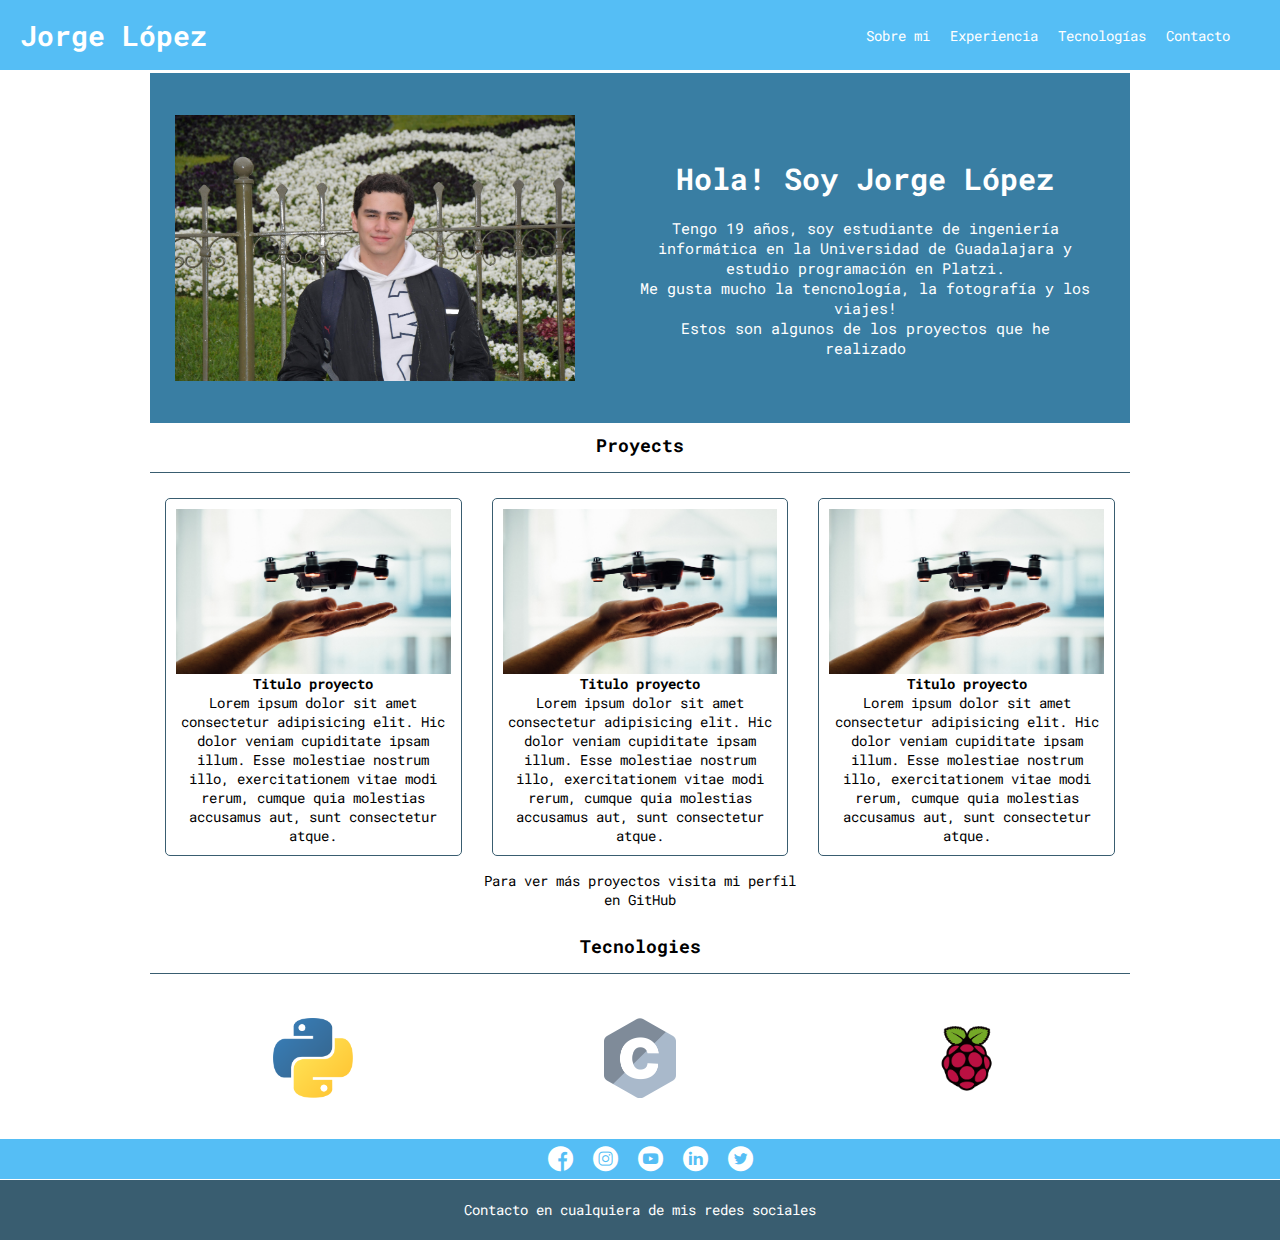
==== about.html @ fe28e66c "Texts for about page" ====
<!DOCTYPE html>
<html lang="es">
<head>
    <meta charset="UTF-8">
    <meta name="viewport" content="width=device-width, initial-scale=1.0">
    <link rel="stylesheet" href="./styles.css">
    <link rel="stylesheet" href="./Social Media/font/flaticon.css">
    <title>Jorge López</title>
</head>
<body>
    <header class="header">
        <h1>Jorge López</h1>
        <nav class="menu">
            <ol>
                <li>
                    <a class="link" href="/about.html">Sobre mi</a>
                </li>
                <li>
                    <a class="link" href="/about.html#experience">Experiencia</a>
                </li>
                <li>
                    <a class="link" href="/about.html#tech">Tecnologías</a>
                </li>
                <li>
                    <a class="link" href="/about.html#work">Contacto</a>
                </li>
            </ol>
        </nav>
    </header>
    <main>
        <section class="main-about-container">
            <div class="grid-container about-container">
                <div>
                    <img src="/assets/IMG_5926.JPG" alt="">
                </div>
                <div>
                    <h2>Hola! Soy Jorge López</h2>
                    <p>Tengo 19 años, soy estudiante de ingeniería informática en la Universidad de Guadalajara y estudio programación en Platzi. <br> Me gusta mucho la tencnología, la fotografía y los viajes!<br>
                    Estos son algunos de los proyectos que he realizado</p>
                </div>
            </div>
        </section>
        <section class="about-proyects-container">
            <div class="grid-container">    
                <h3>Proyects</h3>
                <div class="proyects-container">
                    <article class="proyects">
                        <img src="/Imagenes/dose-media-DiTiYQx0mh4-unsplash.jpg" alt="">
                        <h4>Titulo proyecto</h4>
                        <p>Lorem ipsum dolor sit amet consectetur adipisicing elit. Hic dolor veniam cupiditate ipsam illum. Esse molestiae nostrum illo, exercitationem vitae modi rerum, cumque quia molestias accusamus aut, sunt consectetur atque.</p>
                    </article>
                    <article class="proyects">
                        <img src="/Imagenes/dose-media-DiTiYQx0mh4-unsplash.jpg" alt="">
                        <h4>Titulo proyecto</h4>
                        <p>Lorem ipsum dolor sit amet consectetur adipisicing elit. Hic dolor veniam cupiditate ipsam illum. Esse molestiae nostrum illo, exercitationem vitae modi rerum, cumque quia molestias accusamus aut, sunt consectetur atque.</p>
                    </article>
                    <article class="proyects">
                        <img src="/Imagenes/dose-media-DiTiYQx0mh4-unsplash.jpg" alt="">
                        <h4>Titulo proyecto</h4>
                        <p>Lorem ipsum dolor sit amet consectetur adipisicing elit. Hic dolor veniam cupiditate ipsam illum. Esse molestiae nostrum illo, exercitationem vitae modi rerum, cumque quia molestias accusamus aut, sunt consectetur atque.</p>
                    </article>
                    <p>Para ver más proyectos visita mi perfil en GitHub</p>
                </div>
            </div>
        </section>
        <section class="about-techs-cotainer">
            <div class="grid-container">
                <h3>Tecnologies</h3>
                <p>asdfasdfasfdasfasdfasfdasdfasfd</p>
                <div class="techs-container">
                    <article class="techs">
                        <img src="/assets/logo-python.png" alt="">
                    </article>
                    <article class="techs">
                        <img src="/assets/logo-c.png" alt="">
                    </article>
                    <article class="techs">
                        <img src="/assets/logo-raspberry-pi.png" alt="">
                    </article>
                </div>
            </div>
        </secction>
    </main>
    <footer class="footer-container">
        <section class="footer-top">
            <a href=""><span class="flaticon-001-facebook"></span></a>
            <a href=""><span class="flaticon-011-instagram"></span></a>
            <a href=""><span class="flaticon-008-youtube"></span></a>
            <a href=""><span class="flaticon-010-linkedin"></span></a>
            <a href=""><span class="flaticon-013-twitter-1"></span></a>
        </section>
        <section class="footer-bottom">
            <p>Contacto en cualquiera de mis redes sociales</p>
        </section>
    </footer>
</body>
</html>
---- styles.css ----
@import url('https://fonts.googleapis.com/css2?family=Roboto+Mono:ital,wght@0,400;0,700;1,400&display=swap');
/* Variables*/
:root{
    --azul-cielo: #55bef5;
    --gris: #8a9ca6;
    --azul-oscuro: #1e4357;
    --azul-gris: #395d70;
    --azul-gris-c:#397ea3;
}

*{
    margin: 0;
}
a{
    text-decoration: none;
    display: inline;
    color: black;
}
.grid-container{
    max-width: 980px;
    margin: auto;
}
/* generales */
body{
    font-size: 14px;
    font-family: 'Roboto Mono', monospace;
    color: white;
}
/* Headers */
.header{
    background-color: var(--azul-cielo);
    color: white;
    display: flex;
    align-items: center;
    justify-content: space-between;
    height: 70px;
    width: 100%;
    border-bottom: 3px solid white;
}
header h1{
    padding: 20px;
}
.menu{
    height: inherit;
    display: flex;
    color: white;
    align-items: center;
    padding-right: 40px;
}

ol,ul{
    margin: 0;
    padding: 0;
    list-style: none;
    display: flex;
}

.link{
    color: white;
    text-decoration: none;
    height: inherit;
    display: flex;
    align-items: center;
    padding: 0 10px;
}
/* footers */
.footer-container{
    height: 100px;
}
.footer-top{
    background-color: var(--azul-cielo);
    width: 100%;
    height: 40px;
    display: flex;
    justify-items: center;
    align-items: center;
    justify-content: center;
    margin-right: 50px;
    border-top: 1px solid white;
}
.footer-top span{
    color: white;
}
.footer-top :hover{
    color: var(--azul-gris);
}
.footer-bottom{
    height: 60px;
    background-color: var(--azul-gris);
    display: flex;
    justify-content: center;
    text-align: center;
    align-items: center;
    border-top: 1px solid white;
}


/* index */
.main-header-container{
    height: 600px;
    display: flex;
    background-image: url(/Imagenes/lorenzo-herrera-p0j-mE6mGo4-unsplash.jpg);
    background-size: 100%;
    text-align: center;
    justify-content: center;
}
.main-header-container h1{
    font-size: 40px;
    display: flex;
    text-align: center;
    align-items: center;
}
.main-header-container h1 strong{
    color: var(--azul-oscuro);
}

/* about */
.main-about-container{
    width: 100%;
}
.main-about-container .about-container{
    display: flex;
}
.about-container{
    background-color: var(--azul-gris-c);
    height: 350px;
    align-items: center;
    justify-content: center;
}
.about-container img{
    width: 400px;
    display: flex;
    margin: 0 25px;  
}
.about-container h2{
    margin: 20px 10px;
    text-align: center;
    font-size: 30px;
}
.about-container p{
    padding: 0 40px;
    font-size: 15px;
    text-align: center;
}
/* .about-proyects-container{

} */
.about-proyects-container h3{
    color: black;
    font-size: 18px;
    text-align: center;
    padding-bottom: 15px;
    border-bottom: 1px solid var(--azul-gris);
    margin: 10px 0;
}
.proyects-container{
    display: grid;
    grid-template-columns: 1fr 1fr 1fr;
    color: black;
    text-align: center;
}
.proyects-container p{
    grid-column: 2;
}
.proyects{
    margin: 15px;
    padding: 10px 10px;
    border: 1px solid var(--azul-gris);
    border-radius: 5px;
    text-align: center;
}
.proyects img{
    width: 100%;
    display: flex;
}
.about-techs-cotainer h3{
    color: black;
    font-size: 18px;
    text-align: center;
    padding:15px 0;
    border-bottom: 1px solid var(--azul-gris);
    margin: 10px 0;
}
.techs-container {
    display: grid;
    grid-template-columns: 1fr 1fr 1fr;
    margin-bottom: 25px;
}
.techs-container img{
    height: 80px;
    display: flex;
    padding: 15px;
}
.techs{
    display: flex;
    align-items: center;
    justify-content: center;
}
---- Social Media/font/flaticon.css ----
/*
  	Flaticon icon font: Flaticon
  	Creation date: 20/12/2018 09:27
  	*/

@font-face {
  font-family: "Flaticon";
  src: url("./Flaticon.eot");
  src: url("./Flaticon.eot?#iefix") format("embedded-opentype"),
       url("./Flaticon.woff") format("woff"),
       url("./Flaticon.ttf") format("truetype"),
       url("./Flaticon.svg#Flaticon") format("svg");
  font-weight: normal;
  font-style: normal;
}

@media screen and (-webkit-min-device-pixel-ratio:0) {
  @font-face {
    font-family: "Flaticon";
    src: url("./Flaticon.svg#Flaticon") format("svg");
  }
}

[class^="flaticon-"]:before, [class*=" flaticon-"]:before,
[class^="flaticon-"]:after, [class*=" flaticon-"]:after {   
  font-family: Flaticon;
        font-size: 25px;
font-style: normal;
margin-left: 20px;
}

.flaticon-001-facebook:before { content: "\f100"; }
.flaticon-002-twitter:before { content: "\f101"; }
.flaticon-003-whatsapp:before { content: "\f102"; }
.flaticon-004-groupme:before { content: "\f103"; }
.flaticon-005-kik:before { content: "\f104"; }
.flaticon-006-skype:before { content: "\f105"; }
.flaticon-007-periscope:before { content: "\f106"; }
.flaticon-008-youtube:before { content: "\f107"; }
.flaticon-009-itunes:before { content: "\f108"; }
.flaticon-010-linkedin:before { content: "\f109"; }
.flaticon-011-instagram:before { content: "\f10a"; }
.flaticon-012-messenger:before { content: "\f10b"; }
.flaticon-013-twitter-1:before { content: "\f10c"; }
.flaticon-014-snapchat:before { content: "\f10d"; }
.flaticon-015-reddit:before { content: "\f10e"; }
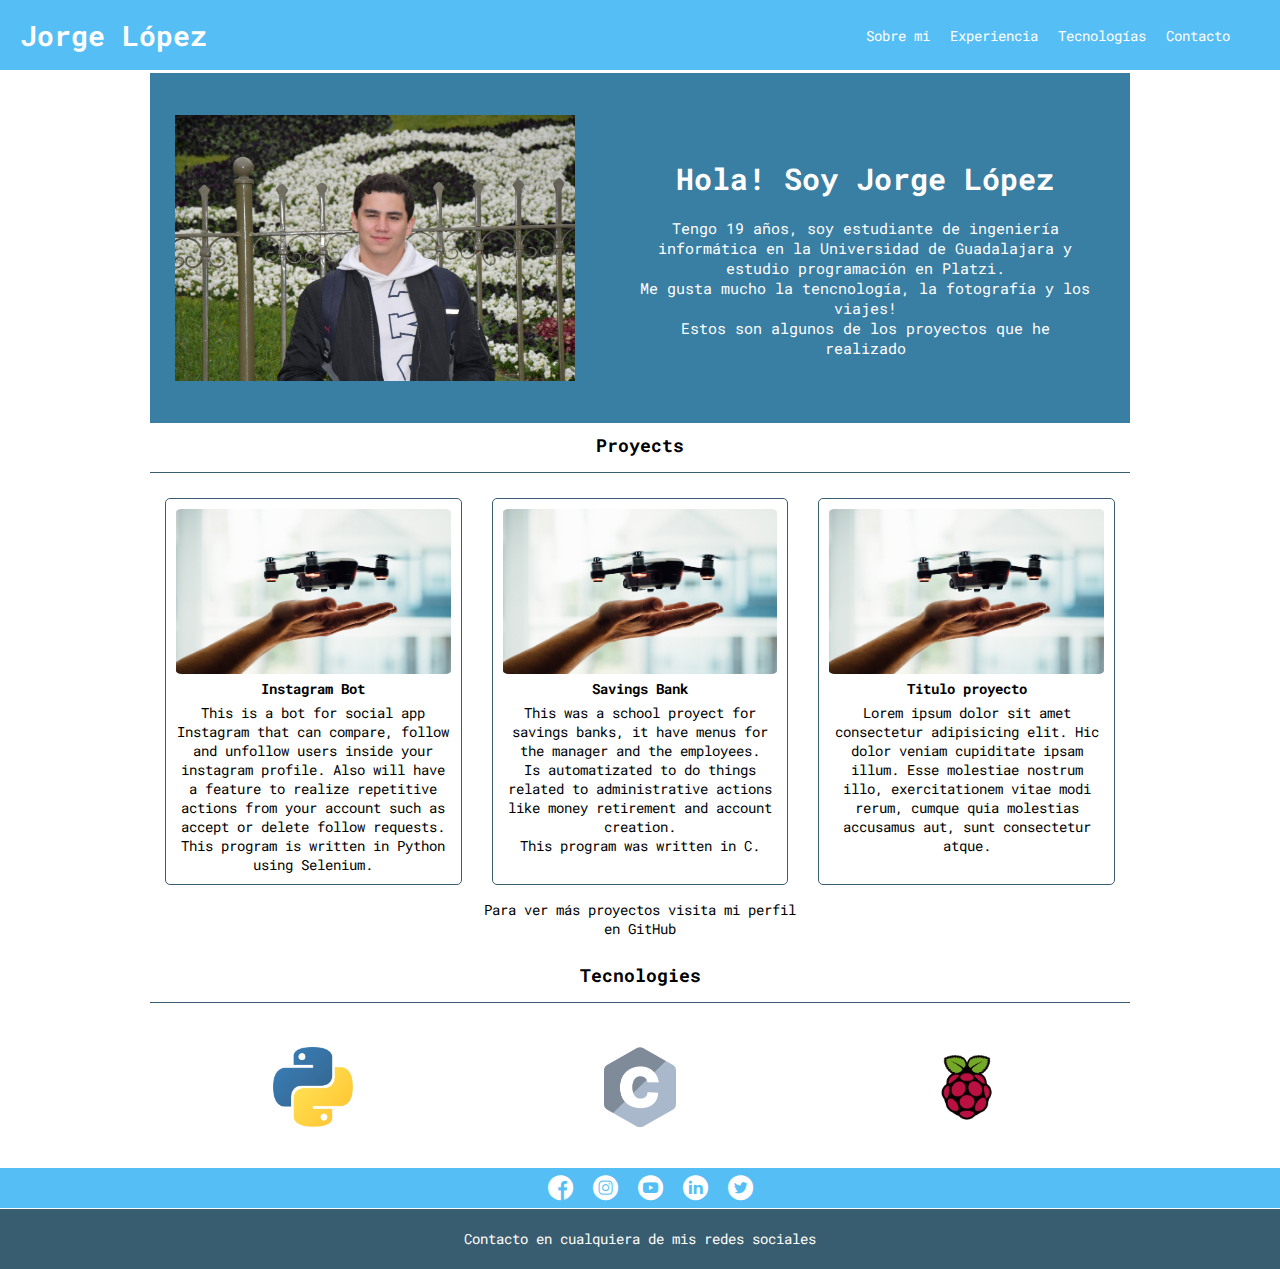
==== commit feacece6: "Proyects 1 & 2 titles and descriptions changed to the actual ones" ====
--- a/about.html
+++ b/about.html
@@ -9,20 +9,22 @@
 </head>
 <body>
     <header class="header">
-        <h1>Jorge López</h1>
+        <a href="/index.html">
+            <h1> Jorge López</h1>
+        </a>
         <nav class="menu">
             <ol>
                 <li>
-                    <a class="link" href="/about.html">Sobre mi</a>
+                    <a class="link" href="./about.html">Sobre mi</a>
                 </li>
                 <li>
-                    <a class="link" href="/about.html#experience">Experiencia</a>
+                    <a class="link" href="/about.html#proyects_id">Experiencia</a>
                 </li>
                 <li>
-                    <a class="link" href="/about.html#tech">Tecnologías</a>
+                    <a class="link" href="./about.html#techs_id">Tecnologías</a>
                 </li>
                 <li>
-                    <a class="link" href="/about.html#work">Contacto</a>
+                    <a class="link" href="./about.html#contact_id">Contacto</a>
                 </li>
             </ol>
         </nav>
@@ -40,19 +42,20 @@
                 </div>
             </div>
         </section>
-        <section class="about-proyects-container">
+        <section class="about-proyects-container" id="proyects_id">
             <div class="grid-container">    
                 <h3>Proyects</h3>
                 <div class="proyects-container">
-                    <article class="proyects">
+                    <article class="proyects" >
                         <img src="/Imagenes/dose-media-DiTiYQx0mh4-unsplash.jpg" alt="">
-                        <h4>Titulo proyecto</h4>
-                        <p>Lorem ipsum dolor sit amet consectetur adipisicing elit. Hic dolor veniam cupiditate ipsam illum. Esse molestiae nostrum illo, exercitationem vitae modi rerum, cumque quia molestias accusamus aut, sunt consectetur atque.</p>
+                        <h4>Instagram Bot</h4>
+                        <p>This is a bot for social app Instagram that can compare, follow and unfollow users inside your instagram profile. Also will have a feature to realize repetitive actions from your account such as accept or delete follow requests. <br> This program is written in Python using Selenium.
+                        </p>
                     </article>
                     <article class="proyects">
                         <img src="/Imagenes/dose-media-DiTiYQx0mh4-unsplash.jpg" alt="">
-                        <h4>Titulo proyecto</h4>
-                        <p>Lorem ipsum dolor sit amet consectetur adipisicing elit. Hic dolor veniam cupiditate ipsam illum. Esse molestiae nostrum illo, exercitationem vitae modi rerum, cumque quia molestias accusamus aut, sunt consectetur atque.</p>
+                        <h4>Savings Bank</h4>
+                        <p>This was a school proyect for savings banks, it have menus for the manager and the employees.<br>Is automatizated to do things related to administrative actions like money retirement and account creation. <br> This program was written in C. </p>
                     </article>
                     <article class="proyects">
                         <img src="/Imagenes/dose-media-DiTiYQx0mh4-unsplash.jpg" alt="">
@@ -63,7 +66,7 @@
                 </div>
             </div>
         </section>
-        <section class="about-techs-cotainer">
+        <section class="about-techs-cotainer" id="techs_id">
             <div class="grid-container">
                 <h3>Tecnologies</h3>
                 <p>asdfasdfasfdasfasdfasfdasdfasfd</p>
@@ -81,7 +84,7 @@
             </div>
         </secction>
     </main>
-    <footer class="footer-container">
+    <footer class="footer-container" id="contact_id">
         <section class="footer-top">
             <a href=""><span class="flaticon-001-facebook"></span></a>
             <a href=""><span class="flaticon-011-instagram"></span></a>
--- a/styles.css
+++ b/styles.css
@@ -27,7 +27,7 @@
     color: white;
 }
 /* Headers */
-.header{
+.header {
     background-color: var(--azul-cielo);
     color: white;
     display: flex;
@@ -37,7 +37,8 @@
     width: 100%;
     border-bottom: 3px solid white;
 }
-header h1{
+header a h1{
+    color: white;
     padding: 20px;
 }
 .menu{
@@ -169,9 +170,13 @@
     border-radius: 5px;
     text-align: center;
 }
+.proyects h4{
+    margin: 5px 0;
+}
 .proyects img{
     width: 100%;
     display: flex;
+    border-radius: 2%;
 }
 .about-techs-cotainer h3{
     color: black;
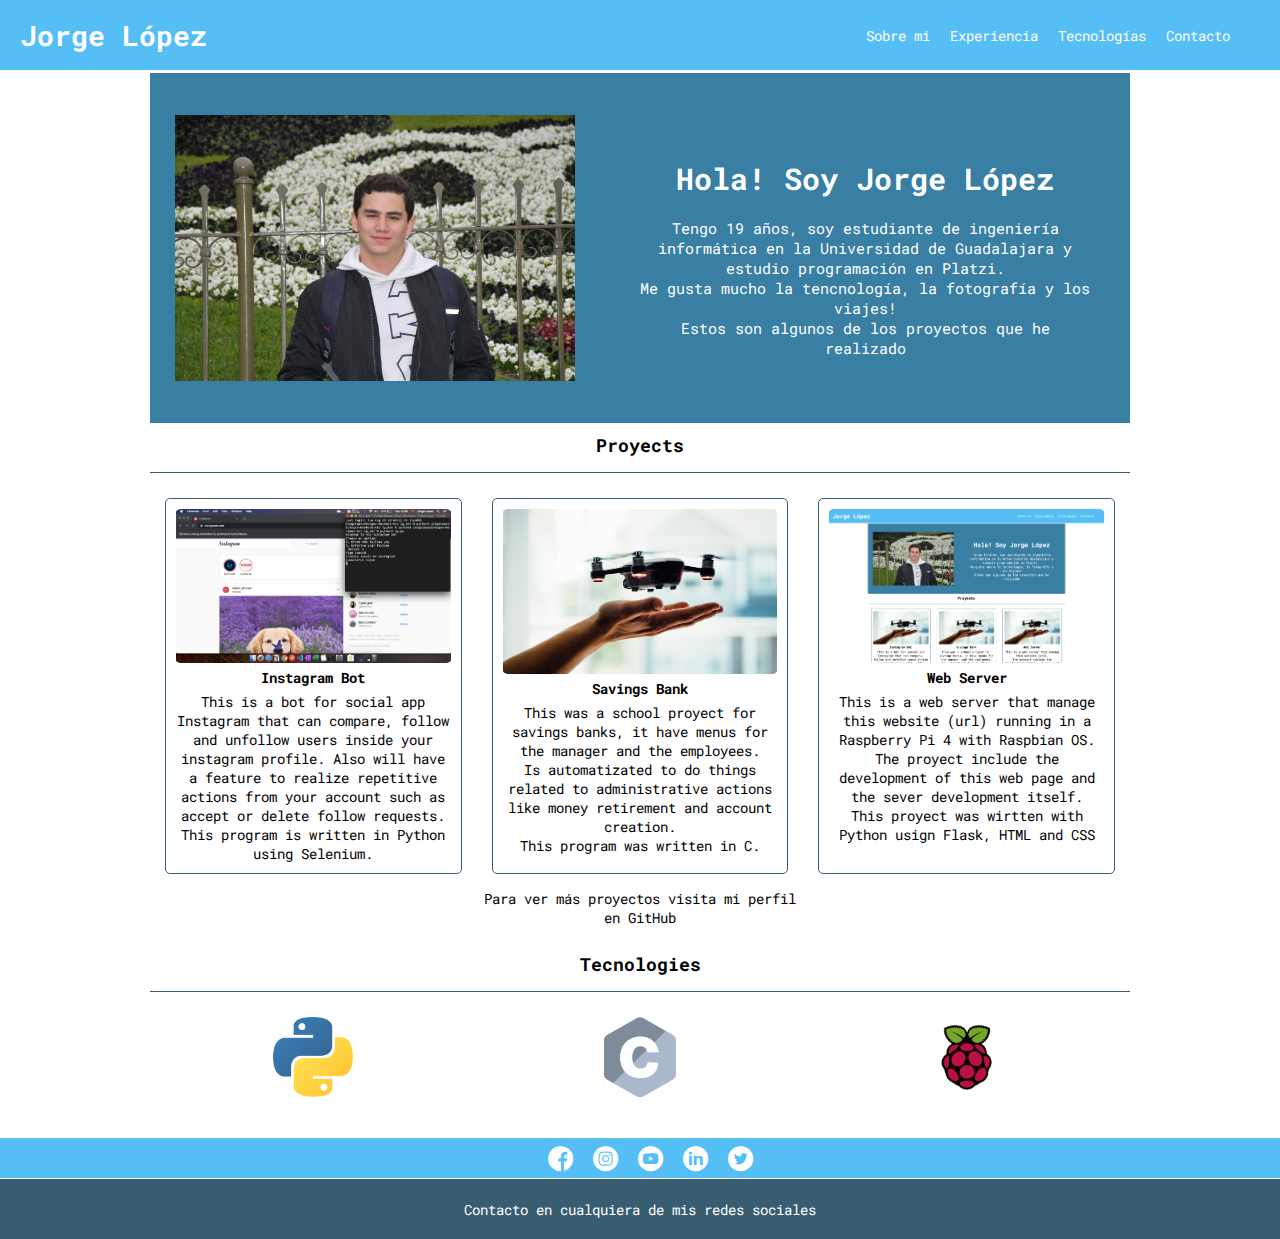
==== commit 24743334: "Last proyect description added, ilustrative pictures for instagram bot and server added" ====
--- a/about.html
+++ b/about.html
@@ -47,7 +47,7 @@
                 <h3>Proyects</h3>
                 <div class="proyects-container">
                     <article class="proyects" >
-                        <img src="/Imagenes/dose-media-DiTiYQx0mh4-unsplash.jpg" alt="">
+                        <img src="/assets/instagram_bot.png" alt="Instagram Bot image">
                         <h4>Instagram Bot</h4>
                         <p>This is a bot for social app Instagram that can compare, follow and unfollow users inside your instagram profile. Also will have a feature to realize repetitive actions from your account such as accept or delete follow requests. <br> This program is written in Python using Selenium.
                         </p>
@@ -58,9 +58,9 @@
                         <p>This was a school proyect for savings banks, it have menus for the manager and the employees.<br>Is automatizated to do things related to administrative actions like money retirement and account creation. <br> This program was written in C. </p>
                     </article>
                     <article class="proyects">
-                        <img src="/Imagenes/dose-media-DiTiYQx0mh4-unsplash.jpg" alt="">
-                        <h4>Titulo proyecto</h4>
-                        <p>Lorem ipsum dolor sit amet consectetur adipisicing elit. Hic dolor veniam cupiditate ipsam illum. Esse molestiae nostrum illo, exercitationem vitae modi rerum, cumque quia molestias accusamus aut, sunt consectetur atque.</p>
+                        <img src="/assets/portafolio2.png" alt="Portfolio image">
+                        <h4>Web Server</h4>
+                        <p>This is a web server that manage this website (url) running in a Raspberry Pi 4 with Raspbian OS.<br>The proyect include the development of this web page and the sever development itself.<br>This proyect was wirtten with Python usign Flask, HTML and CSS</p>
                     </article>
                     <p>Para ver más proyectos visita mi perfil en GitHub</p>
                 </div>
@@ -69,7 +69,6 @@
         <section class="about-techs-cotainer" id="techs_id">
             <div class="grid-container">
                 <h3>Tecnologies</h3>
-                <p>asdfasdfasfdasfasdfasfdasdfasfd</p>
                 <div class="techs-container">
                     <article class="techs">
                         <img src="/assets/logo-python.png" alt="">
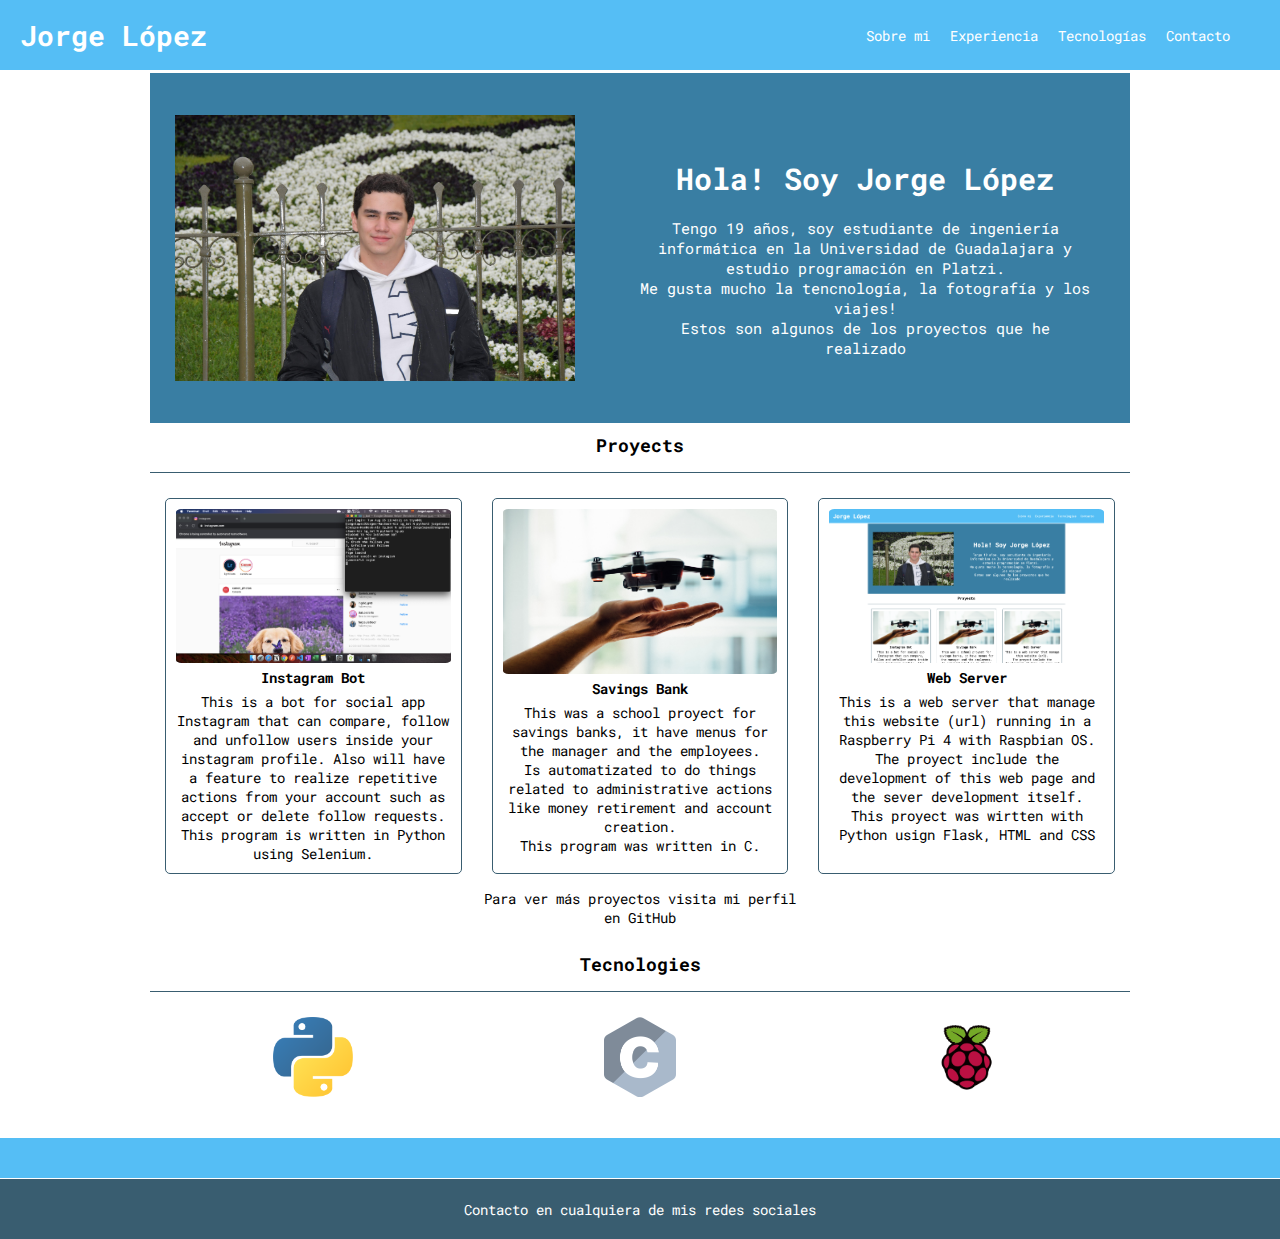
==== commit a651e5c2: "some bugs fixed for github deployment" ====
--- a/about.html
+++ b/about.html
@@ -4,12 +4,12 @@
     <meta charset="UTF-8">
     <meta name="viewport" content="width=device-width, initial-scale=1.0">
     <link rel="stylesheet" href="./styles.css">
-    <link rel="stylesheet" href="./Social Media/font/flaticon.css">
+    <link rel="stylesheet" href="./Social_Media/font/flaticon.css">
     <title>Jorge López</title>
 </head>
 <body>
     <header class="header">
-        <a href="/index.html">
+        <a href="./index.html">
             <h1> Jorge López</h1>
         </a>
         <nav class="menu">
@@ -18,7 +18,7 @@
                     <a class="link" href="./about.html">Sobre mi</a>
                 </li>
                 <li>
-                    <a class="link" href="/about.html#proyects_id">Experiencia</a>
+                    <a class="link" href="./about.html#proyects_id">Experiencia</a>
                 </li>
                 <li>
                     <a class="link" href="./about.html#techs_id">Tecnologías</a>
@@ -33,7 +33,7 @@
         <section class="main-about-container">
             <div class="grid-container about-container">
                 <div>
-                    <img src="/assets/IMG_5926.JPG" alt="">
+                    <img src="./assets/IMG_5926.JPG" alt="">
                 </div>
                 <div>
                     <h2>Hola! Soy Jorge López</h2>
@@ -47,18 +47,18 @@
                 <h3>Proyects</h3>
                 <div class="proyects-container">
                     <article class="proyects" >
-                        <img src="/assets/instagram_bot.png" alt="Instagram Bot image">
+                        <img src="./assets/instagram_bot.png" alt="Instagram Bot image">
                         <h4>Instagram Bot</h4>
                         <p>This is a bot for social app Instagram that can compare, follow and unfollow users inside your instagram profile. Also will have a feature to realize repetitive actions from your account such as accept or delete follow requests. <br> This program is written in Python using Selenium.
                         </p>
                     </article>
                     <article class="proyects">
-                        <img src="/Imagenes/dose-media-DiTiYQx0mh4-unsplash.jpg" alt="">
+                        <img src="./Imagenes/dose-media-DiTiYQx0mh4-unsplash.jpg" alt="">
                         <h4>Savings Bank</h4>
                         <p>This was a school proyect for savings banks, it have menus for the manager and the employees.<br>Is automatizated to do things related to administrative actions like money retirement and account creation. <br> This program was written in C. </p>
                     </article>
                     <article class="proyects">
-                        <img src="/assets/portafolio2.png" alt="Portfolio image">
+                        <img src="./assets/portafolio2.png" alt="Portfolio image">
                         <h4>Web Server</h4>
                         <p>This is a web server that manage this website (url) running in a Raspberry Pi 4 with Raspbian OS.<br>The proyect include the development of this web page and the sever development itself.<br>This proyect was wirtten with Python usign Flask, HTML and CSS</p>
                     </article>
@@ -71,13 +71,13 @@
                 <h3>Tecnologies</h3>
                 <div class="techs-container">
                     <article class="techs">
-                        <img src="/assets/logo-python.png" alt="">
+                        <img src="./assets/logo-python.png" alt="">
                     </article>
                     <article class="techs">
-                        <img src="/assets/logo-c.png" alt="">
+                        <img src="./assets/logo-c.png" alt="">
                     </article>
                     <article class="techs">
-                        <img src="/assets/logo-raspberry-pi.png" alt="">
+                        <img src="./assets/logo-raspberry-pi.png" alt="">
                     </article>
                 </div>
             </div>
--- a/styles.css
+++ b/styles.css
@@ -100,7 +100,7 @@
 .main-header-container{
     height: 600px;
     display: flex;
-    background-image: url(/Imagenes/lorenzo-herrera-p0j-mE6mGo4-unsplash.jpg);
+    background-image: url(./Imagenes/lorenzo-herrera-p0j-mE6mGo4-unsplash.jpg);
     background-size: 100%;
     text-align: center;
     justify-content: center;
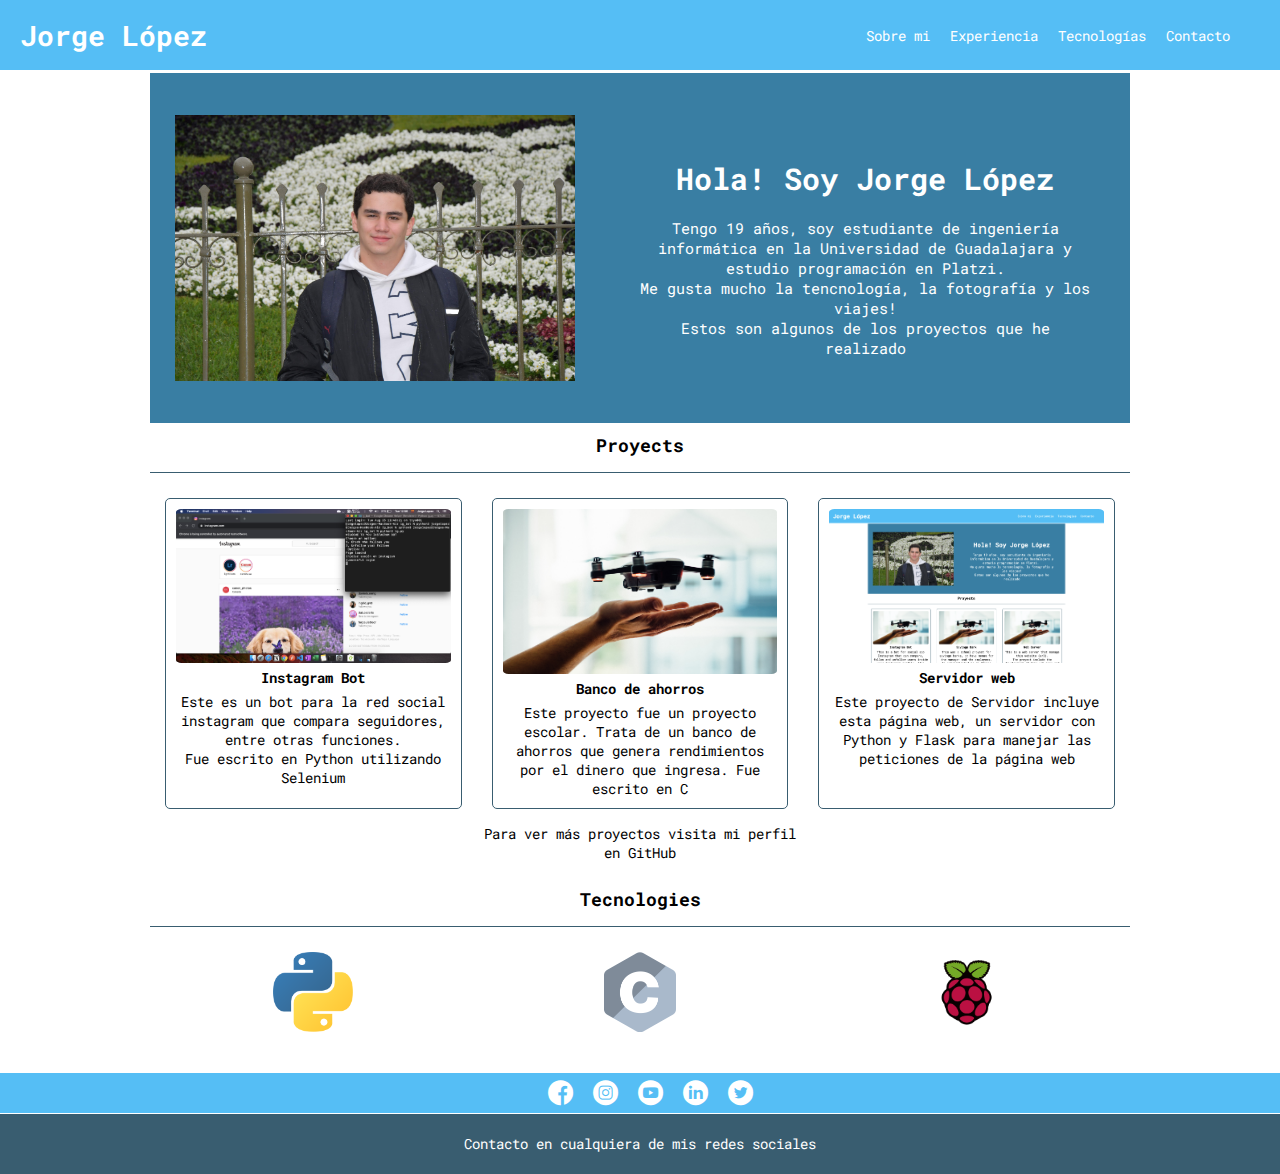
==== commit ae057ac6: "Base lenguaje changed to spanish" ====
--- a/about.html
+++ b/about.html
@@ -49,18 +49,18 @@
                     <article class="proyects" >
                         <img src="./assets/instagram_bot.png" alt="Instagram Bot image">
                         <h4>Instagram Bot</h4>
-                        <p>This is a bot for social app Instagram that can compare, follow and unfollow users inside your instagram profile. Also will have a feature to realize repetitive actions from your account such as accept or delete follow requests. <br> This program is written in Python using Selenium.
+                        <p>Este es un bot para la red social instagram que compara seguidores, entre otras funciones. <br>Fue escrito en Python utilizando Selenium
                         </p>
                     </article>
                     <article class="proyects">
                         <img src="./Imagenes/dose-media-DiTiYQx0mh4-unsplash.jpg" alt="">
-                        <h4>Savings Bank</h4>
-                        <p>This was a school proyect for savings banks, it have menus for the manager and the employees.<br>Is automatizated to do things related to administrative actions like money retirement and account creation. <br> This program was written in C. </p>
+                        <h4>Banco de ahorros</h4>
+                        <p>Este proyecto fue un proyecto escolar. Trata de un banco de ahorros que genera rendimientos por el dinero que ingresa. Fue escrito en C</p>
                     </article>
                     <article class="proyects">
                         <img src="./assets/portafolio2.png" alt="Portfolio image">
-                        <h4>Web Server</h4>
-                        <p>This is a web server that manage this website (url) running in a Raspberry Pi 4 with Raspbian OS.<br>The proyect include the development of this web page and the sever development itself.<br>This proyect was wirtten with Python usign Flask, HTML and CSS</p>
+                        <h4>Servidor web</h4>
+                        <p>Este proyecto de Servidor incluye esta página web, un servidor con Python y Flask para manejar las peticiones de la página web</p>
                     </article>
                     <p>Para ver más proyectos visita mi perfil en GitHub</p>
                 </div>
--- a/Social_Media/font/flaticon.css
+++ b/Social_Media/font/flaticon.css
@@ -0,0 +1,46 @@
+	/*
+  	Flaticon icon font: Flaticon
+  	Creation date: 20/12/2018 09:27
+  	*/
+
+@font-face {
+  font-family: "Flaticon";
+  src: url("./Flaticon.eot");
+  src: url("./Flaticon.eot?#iefix") format("embedded-opentype"),
+       url("./Flaticon.woff") format("woff"),
+       url("./Flaticon.ttf") format("truetype"),
+       url("./Flaticon.svg#Flaticon") format("svg");
+  font-weight: normal;
+  font-style: normal;
+}
+
+@media screen and (-webkit-min-device-pixel-ratio:0) {
+  @font-face {
+    font-family: "Flaticon";
+    src: url("./Flaticon.svg#Flaticon") format("svg");
+  }
+}
+
+[class^="flaticon-"]:before, [class*=" flaticon-"]:before,
+[class^="flaticon-"]:after, [class*=" flaticon-"]:after {   
+  font-family: Flaticon;
+        font-size: 25px;
+font-style: normal;
+margin-left: 20px;
+}
+
+.flaticon-001-facebook:before { content: "\f100"; }
+.flaticon-002-twitter:before { content: "\f101"; }
+.flaticon-003-whatsapp:before { content: "\f102"; }
+.flaticon-004-groupme:before { content: "\f103"; }
+.flaticon-005-kik:before { content: "\f104"; }
+.flaticon-006-skype:before { content: "\f105"; }
+.flaticon-007-periscope:before { content: "\f106"; }
+.flaticon-008-youtube:before { content: "\f107"; }
+.flaticon-009-itunes:before { content: "\f108"; }
+.flaticon-010-linkedin:before { content: "\f109"; }
+.flaticon-011-instagram:before { content: "\f10a"; }
+.flaticon-012-messenger:before { content: "\f10b"; }
+.flaticon-013-twitter-1:before { content: "\f10c"; }
+.flaticon-014-snapchat:before { content: "\f10d"; }
+.flaticon-015-reddit:before { content: "\f10e"; }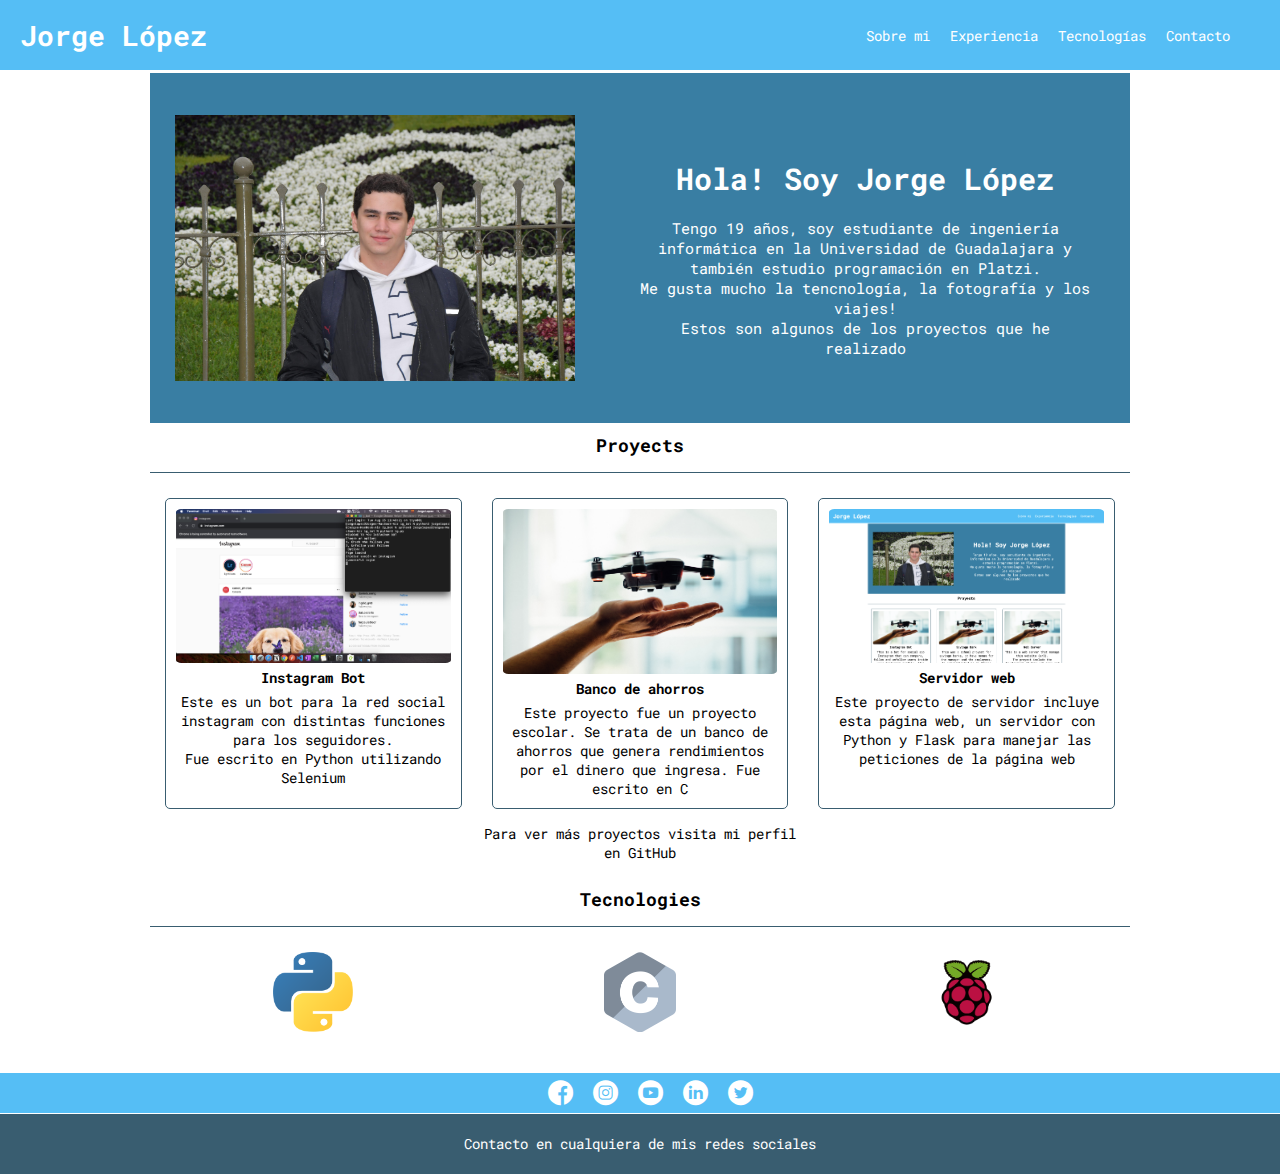
==== commit 3f516a30: "Cambios de ortografía y modificación de textos" ====
--- a/about.html
+++ b/about.html
@@ -37,7 +37,7 @@
                 </div>
                 <div>
                     <h2>Hola! Soy Jorge López</h2>
-                    <p>Tengo 19 años, soy estudiante de ingeniería informática en la Universidad de Guadalajara y estudio programación en Platzi. <br> Me gusta mucho la tencnología, la fotografía y los viajes!<br>
+                    <p>Tengo 19 años, soy estudiante de ingeniería informática en la Universidad de Guadalajara y también estudio programación en Platzi. <br> Me gusta mucho la tencnología, la fotografía y los viajes!<br>
                     Estos son algunos de los proyectos que he realizado</p>
                 </div>
             </div>
@@ -49,18 +49,18 @@
                     <article class="proyects" >
                         <img src="./assets/instagram_bot.png" alt="Instagram Bot image">
                         <h4>Instagram Bot</h4>
-                        <p>Este es un bot para la red social instagram que compara seguidores, entre otras funciones. <br>Fue escrito en Python utilizando Selenium
+                        <p>Este es un bot para la red social instagram con distintas funciones para los seguidores. <br>Fue escrito en Python utilizando Selenium
                         </p>
                     </article>
                     <article class="proyects">
                         <img src="./Imagenes/dose-media-DiTiYQx0mh4-unsplash.jpg" alt="">
                         <h4>Banco de ahorros</h4>
-                        <p>Este proyecto fue un proyecto escolar. Trata de un banco de ahorros que genera rendimientos por el dinero que ingresa. Fue escrito en C</p>
+                        <p>Este proyecto fue un proyecto escolar. Se trata de un banco de ahorros que genera rendimientos por el dinero que ingresa. Fue escrito en C</p>
                     </article>
                     <article class="proyects">
                         <img src="./assets/portafolio2.png" alt="Portfolio image">
                         <h4>Servidor web</h4>
-                        <p>Este proyecto de Servidor incluye esta página web, un servidor con Python y Flask para manejar las peticiones de la página web</p>
+                        <p>Este proyecto de servidor incluye esta página web, un servidor con Python y Flask para manejar las peticiones de la página web</p>
                     </article>
                     <p>Para ver más proyectos visita mi perfil en GitHub</p>
                 </div>
